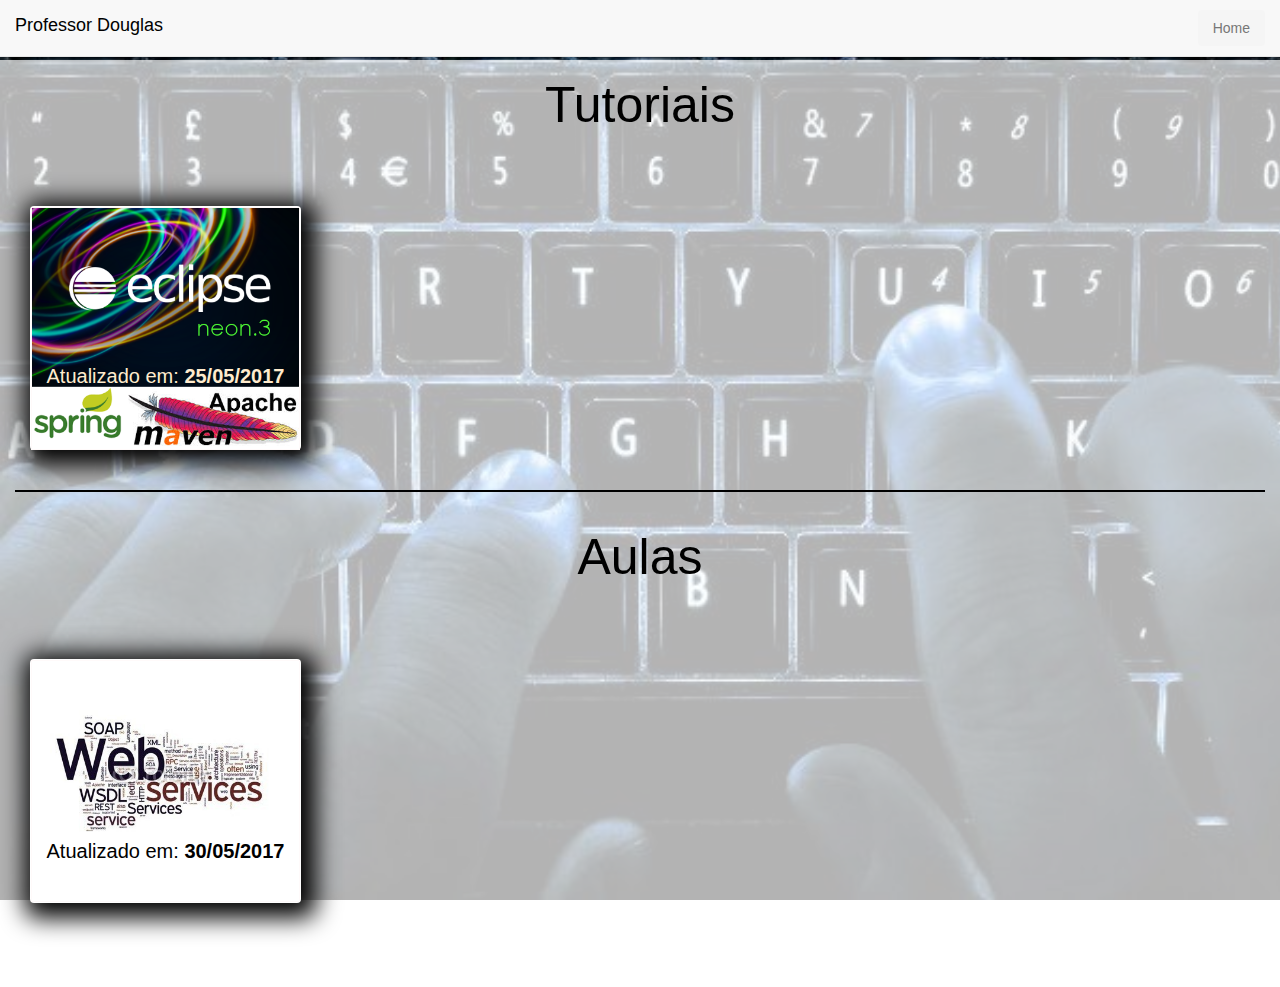
==== docs/index.html @ da86335d "Atualização do módulo 4" ====
<!DOCTYPE html>
<html>
    <head>
        <title>Professor Douglas Fernandes</title>
        <meta charset="utf-8">

        <!-- CSS padrão -->
		<link href='site_resources/css/default.css' rel="stylesheet" type="text/css">
		<!-- CSS Bootstrap -->
		<link href='site_resources/css/bootstrap.css' rel="stylesheet" type="text/css">
		<!-- CSS Font Awesome -->
		<link href='site_resources/css/font-awesome.css' rel="stylesheet" type="text/css">
		<!-- CSS jQuery-UI -->
		<link href='site_resources/js/jquery-ui.css' rel="stylesheet" type="text/css">
		<!-- CSS de animações -->
		<link href='site_resources/css/animate.css' rel="stylesheet" type="text/css">
		
		<!-- jQuery (necessário para plugins Bootstrap's JavaScript) --> 
		<script type="text/javascript" src='site_resources/js/jquery.js'></script>
		<!-- jQuery (necessário para plugins jQuery de gráficos) --> 
		<script type="text/javascript" src='site_resources/js/jquery-ui.js'></script>
		<!-- Inclua, a seguir, todos os plugins pré-compilados, ou inclua arquivos individuais assim que necessário --> 
		<script type="text/javascript" src='site_resources/js/bootstrap.js'></script>
		<!-- Script padrão do projeto --> 
		<script type="text/javascript" src='site_resources/js/default.js'></script>
		
		<!-- HTML5 shim e Respond.js para suporte a elementos e media queries no IE8 -->
		<!-- WARNING: Respond.js não funciona se tentar visualizar a página via file:// -->
		<!--[if lt IE 9]>
		      <script type="text/javascript" src="https://oss.maxcdn.com/html5shiv/3.7.2/html5shiv.min.js"></script>
		      <script type="text/javascript" src="https://oss.maxcdn.com/respond/1.4.2/respond.min.js"></script>
	    <![endif]-->

    </head>
    <body>
        <div class="imagem-de-fundo"></div>

		<nav class="navbar navbar-default navbar-fixed-top">
            <div class="container-fluid">
                <div class="navbar-header">
                    <a class="navbar-brand" href="index.html">
                        Professor Douglas
                    </a>
                </div>
                
                <div class="container-fluid navbar-right breadcrumb-margins">
                    <ol class="breadcrumb">
                        <li class="active">Home</li>
                    </ol>
                </div>
            </div>
        </nav>

        <div id="main" class="container-fluid">
			<div class="row div-100 titulo"><p>Tutoriais</p></div>
            <div id="tutoriais" class="row div-w-100">
				<div class="container-fluid">
					<div class="row item-row">
						<div class="col-md-3 div-100">
							<div id="item1" class="item panel div-100">
								<div class="panel-body item-panel-body div-100">
									<img class="imagem-do-item" src="site_resources/images/item1_background.png">
									<p id="tutorial_maven_spring" class="p-atualizado">Atualizado em: <b>25/05/2017</b></p>
									<p class="descricao-item escondido">Como fazer uma aplicação web Maven com framework Spring</p>
									<p class="descricao-item escondido"><a href="mavenwebstart.html">Acesse agora</a>
								</div>
							</div>
						</div>
					</div>
				</div>
            </div>
			<br>
			<hr>
			<div class="row div-100 titulo"><p>Aulas</p></div>
			<div id="aulas" class="row div-w-100">
				<div class="container-fluid">
					<div class="row item-row">
						<div class="col-md-3 div-100">
							<div id="item2" class="item panel div-100">
								<div class="panel-body item-panel-body div-100">
									<img class="imagem-do-item" src="site_resources/images/java4-webservices.png">
									<p id="aulas_java4_webservices" class="p-atualizado">Atualizado em: <b>30/05/2017</b></p>
									<p class="descricao-item escondido"><b>Módulo 4</b>: WebServices</p>
									<p class="descricao-item escondido"><a href="https://github.com/professordouglasfilho/aulasetutoriais/raw/master/aulas/modulo4/M%C3%B3dulo%204%20-%20Webservices.pptx">Acesse agora</a>
								</div>
							</div>
						</div>
					</div>
				</div>
			</div>
        </div>
    </body>
</html>
---- docs/site_resources/css/default.css ----
html{
    height: 100% !important;
}

body{
    background-color: darkgray;
    background-image: url(../images/background.png);
	text-align: center;
    background-repeat: no-repeat;
    background-size: cover;
    background-attachment: fixed;
    height: 100% !important;
    padding-top: 60px !important;
}

.imagem-de-fundo{
    background-color: white !important;
    width: 100% !important;
    opacity: 0.7 !important;
    z-index: -1 !important;
}

.navmenu{
    z-index: 2 !important;
    position: fixed !important;
    top: 0px !important;
    width: 100% !important;
    background-color: #f8f8f8 !important;
    padding-top: 15px;
    padding-bottom: 15px;
}

.navmenupath{
    float: left;
    margin-left: 15px;
}

#main{
    z-index: 1 !important;
    position: absolute !important;
    top: 60px !important;
    width: 100% !important;
}

img {
    text-align: center;
    width: 90%;
    margin-bottom: 25px;
    border: 1px solid snow !important;
}

p{
    padding-top: 10px;
    padding-bottom: 10px;
	font-size: 20px;
    color: black;
}

a{
    color: darkred !important;
    text-decoration: underline !important;
}

a:hover{
    text-decoration: none !important;
    color: black !important;
}

.passo {
    border: 1px solid snow !important;
    border-radius: 12px;
    margin-right: 41px;
    margin-left: 40px;
    margin-bottom: 30px;
    padding-top: 70px;
}

.item-row {
    margin-right: 38px !important;
    margin-left: 0px !important;
    float: left !important;
	margin-top: 45px !important;
	text-align: center !important;
	vertical-align: middle;
    height: 244px;
    width: 301px;
}

.item{
	box-shadow: 5px 5px 25px 10px black !important;
}

.escondido{
	display: none !important;
}

.item-panel-body {
    padding: 0px !important;
    width: 100%;
}

.div-100{
    width: 100%!important;
    height: 100%!important;
}

.div-w-100{
    width: 100%!important;
}

.div-h-100{
    height: 100%!important;
}

.p-atualizado{
    z-index: 1!important;
}

#tutorial_maven_spring{
    margin-top: -123px!important;
    color: blanchedalmond !important;
}

#aulas_java4_webservices{
    margin-top: -100px!important;
    color: black !important;
}

.imagem-do-item{
    width: 100% !important;
}

.descricao-item{
    margin-top: 35px!important;
    color: black!important;
}

.titulo{
    margin-right: 0px !important;
    margin-left: 0px !important;
}

.titulo p{
    font-size: 50px;
}

hr {
    color: black;
    background-color: black;
    border: 0.5px solid black !important;
}

.navbar-brand{
    color: black !important;
    text-decoration: none !important;
}

.breadcrumb-margins{
    margin-top: 10px;
    margin-bottom: -10px;
}
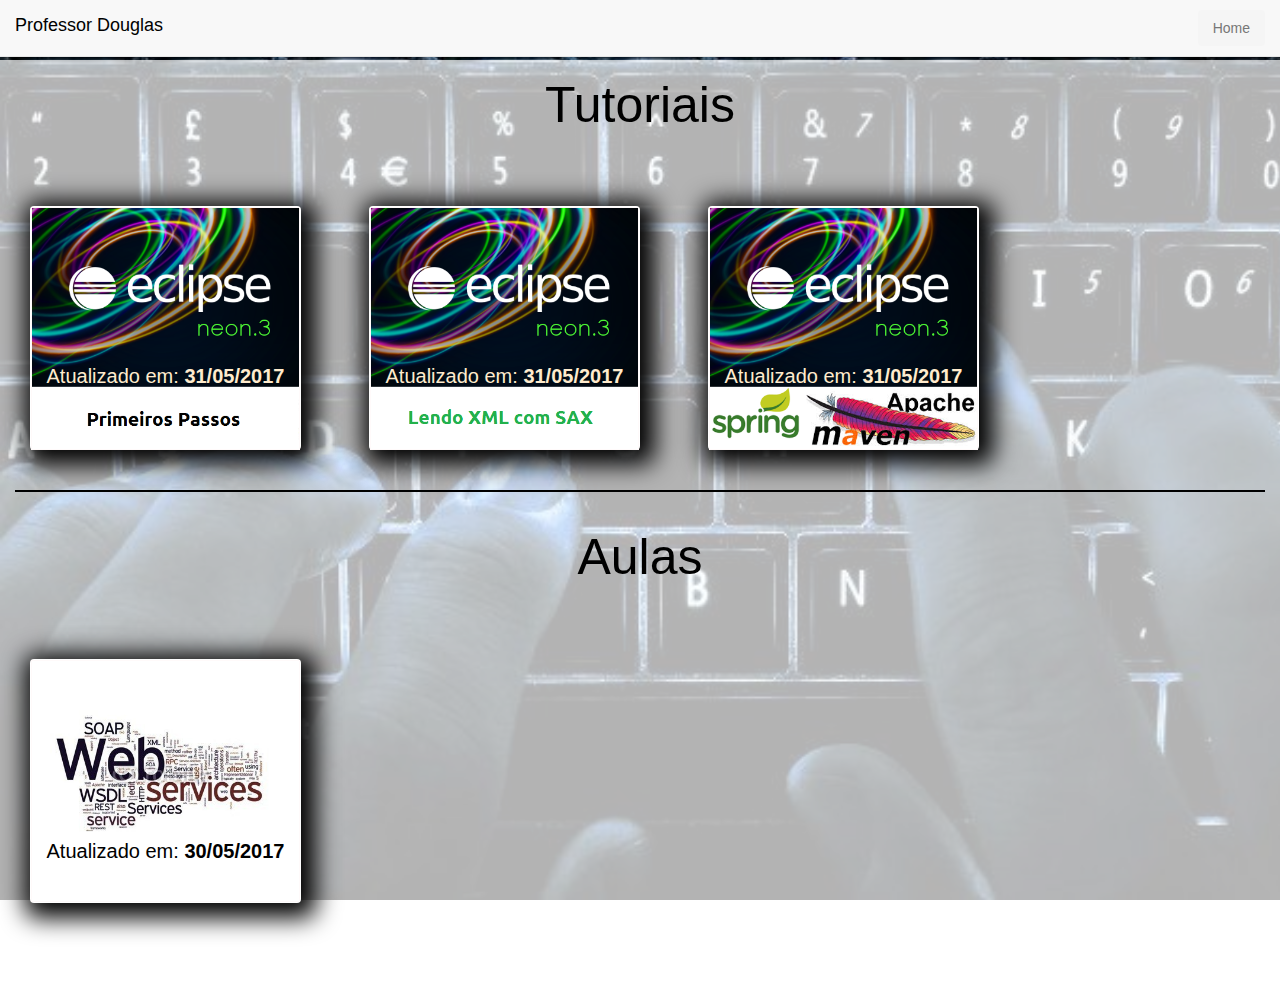
==== commit 87ff8407: "Atualizacao do site" ====
--- a/docs/index.html
+++ b/docs/index.html
@@ -57,12 +57,36 @@
 				<div class="container-fluid">
 					<div class="row item-row">
 						<div class="col-md-3 div-100">
-							<div id="item1" class="item panel div-100">
+							<div id="tut_item1" class="item panel div-100">
 								<div class="panel-body item-panel-body div-100">
-									<img class="imagem-do-item" src="site_resources/images/item1_background.png">
-									<p id="tutorial_maven_spring" class="p-atualizado">Atualizado em: <b>25/05/2017</b></p>
+									<img class="imagem-do-item" src="site_resources/images/tut_item1_background.png">
+									<p id="tutorial_maven_spring" class="p-atualizado">Atualizado em: <b>31/05/2017</b></p>
+									<p class="descricao-item escondido">Primeiros passos com Eclipse</p>
+									<p class="descricao-item escondido"><a href="tutoriais/firststeps.html">Acesse agora</a>
+								</div>
+							</div>
+						</div>
+					</div>
+					<div class="row item-row">
+						<div class="col-md-3 div-100">
+							<div id="tut_item2" class="item panel div-100">
+								<div class="panel-body item-panel-body div-100">
+									<img class="imagem-do-item" src="site_resources/images/tut_item2_background.png">
+									<p id="tutorial_maven_spring" class="p-atualizado">Atualizado em: <b>31/05/2017</b></p>
+									<p class="descricao-item escondido">Lendo XML com SAX</p>
+									<p class="descricao-item escondido"><a href="tutoriais/saxsample.html">Acesse agora</a>
+								</div>
+							</div>
+						</div>
+					</div>
+					<div class="row item-row">
+						<div class="col-md-3 div-100">
+							<div id="tut_item3" class="item panel div-100">
+								<div class="panel-body item-panel-body div-100">
+									<img class="imagem-do-item" src="site_resources/images/tut_item3_background.png">
+									<p id="tutorial_maven_spring" class="p-atualizado">Atualizado em: <b>31/05/2017</b></p>
 									<p class="descricao-item escondido">Como fazer uma aplicação web Maven com framework Spring</p>
-									<p class="descricao-item escondido"><a href="mavenwebstart.html">Acesse agora</a>
+									<p class="descricao-item escondido"><a href="tutoriais/mavenwebstart.html">Acesse agora</a>
 								</div>
 							</div>
 						</div>
@@ -76,7 +100,7 @@
 				<div class="container-fluid">
 					<div class="row item-row">
 						<div class="col-md-3 div-100">
-							<div id="item2" class="item panel div-100">
+							<div id="aulas_item1" class="item panel div-100">
 								<div class="panel-body item-panel-body div-100">
 									<img class="imagem-do-item" src="site_resources/images/java4-webservices.png">
 									<p id="aulas_java4_webservices" class="p-atualizado">Atualizado em: <b>30/05/2017</b></p>
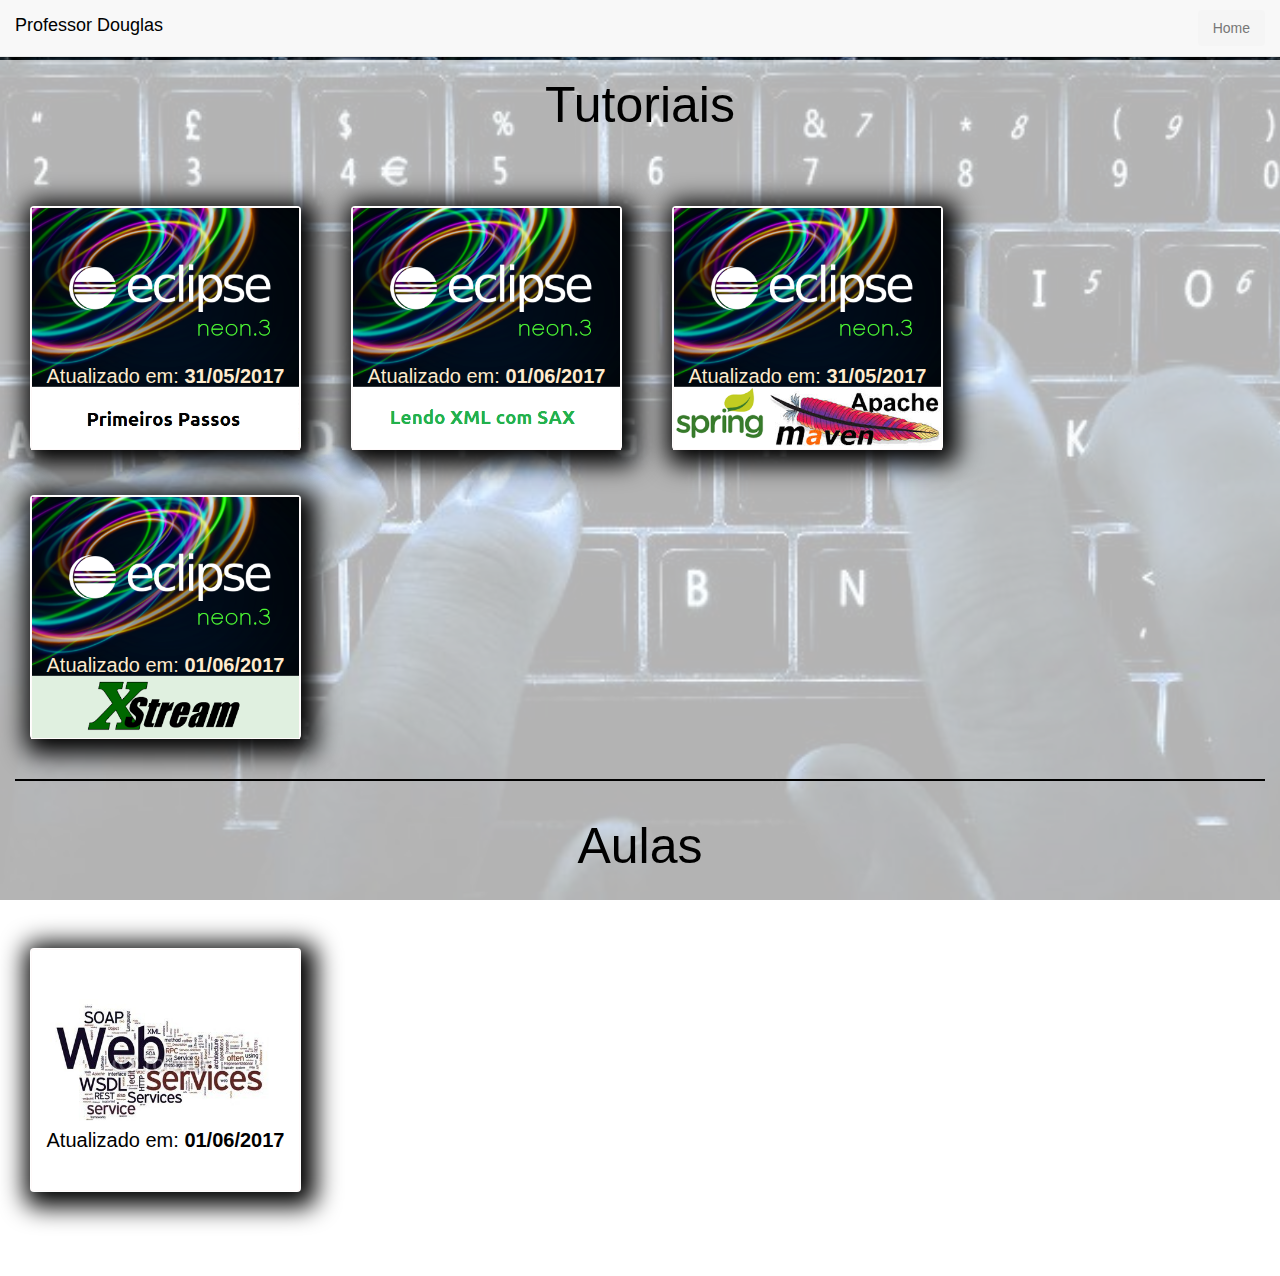
==== commit 5b426b5e: "Atualizacao das aulas e tutoriais" ====
--- a/docs/index.html
+++ b/docs/index.html
@@ -60,7 +60,7 @@
 							<div id="tut_item1" class="item panel div-100">
 								<div class="panel-body item-panel-body div-100">
 									<img class="imagem-do-item" src="site_resources/images/tut_item1_background.png">
-									<p id="tutorial_maven_spring" class="p-atualizado">Atualizado em: <b>31/05/2017</b></p>
+									<p id="tutorial_firststeps" class="p-atualizado">Atualizado em: <b>31/05/2017</b></p>
 									<p class="descricao-item escondido">Primeiros passos com Eclipse</p>
 									<p class="descricao-item escondido"><a href="tutoriais/firststeps.html">Acesse agora</a>
 								</div>
@@ -72,7 +72,7 @@
 							<div id="tut_item2" class="item panel div-100">
 								<div class="panel-body item-panel-body div-100">
 									<img class="imagem-do-item" src="site_resources/images/tut_item2_background.png">
-									<p id="tutorial_maven_spring" class="p-atualizado">Atualizado em: <b>31/05/2017</b></p>
+									<p id="tutorial_sax" class="p-atualizado">Atualizado em: <b>01/06/2017</b></p>
 									<p class="descricao-item escondido">Lendo XML com SAX</p>
 									<p class="descricao-item escondido"><a href="tutoriais/saxsample.html">Acesse agora</a>
 								</div>
@@ -91,6 +91,18 @@
 							</div>
 						</div>
 					</div>
+					<div class="row item-row">
+						<div class="col-md-3 div-100">
+							<div id="tut_item4" class="item panel div-100">
+								<div class="panel-body item-panel-body div-100">
+									<img class="imagem-do-item" src="site_resources/images/tut_item4_background.png">
+									<p id="tutorial_xstream" class="p-atualizado">Atualizado em: <b>01/06/2017</b></p>
+									<p class="descricao-item escondido">Como ler e escrever arquivos XML com XStream</p>
+									<p class="descricao-item escondido"><a href="tutoriais/xstreamsample.html">Acesse agora</a>
+								</div>
+							</div>
+						</div>
+					</div>
 				</div>
             </div>
 			<br>
@@ -103,7 +115,7 @@
 							<div id="aulas_item1" class="item panel div-100">
 								<div class="panel-body item-panel-body div-100">
 									<img class="imagem-do-item" src="site_resources/images/java4-webservices.png">
-									<p id="aulas_java4_webservices" class="p-atualizado">Atualizado em: <b>30/05/2017</b></p>
+									<p id="aulas_java4_webservices" class="p-atualizado">Atualizado em: <b>01/06/2017</b></p>
 									<p class="descricao-item escondido"><b>Módulo 4</b>: WebServices</p>
 									<p class="descricao-item escondido"><a href="https://github.com/professordouglasfilho/aulasetutoriais/raw/master/aulas/modulo4/M%C3%B3dulo%204%20-%20Webservices.pptx">Acesse agora</a>
 								</div>
--- a/docs/site_resources/css/default.css
+++ b/docs/site_resources/css/default.css
@@ -76,7 +76,7 @@
 }
 
 .item-row {
-    margin-right: 38px !important;
+    margin-right: 20px !important;
     margin-left: 0px !important;
     float: left !important;
 	margin-top: 45px !important;
@@ -114,9 +114,6 @@
 
 .p-atualizado{
     z-index: 1!important;
-}
-
-#tutorial_maven_spring{
     margin-top: -123px!important;
     color: blanchedalmond !important;
 }
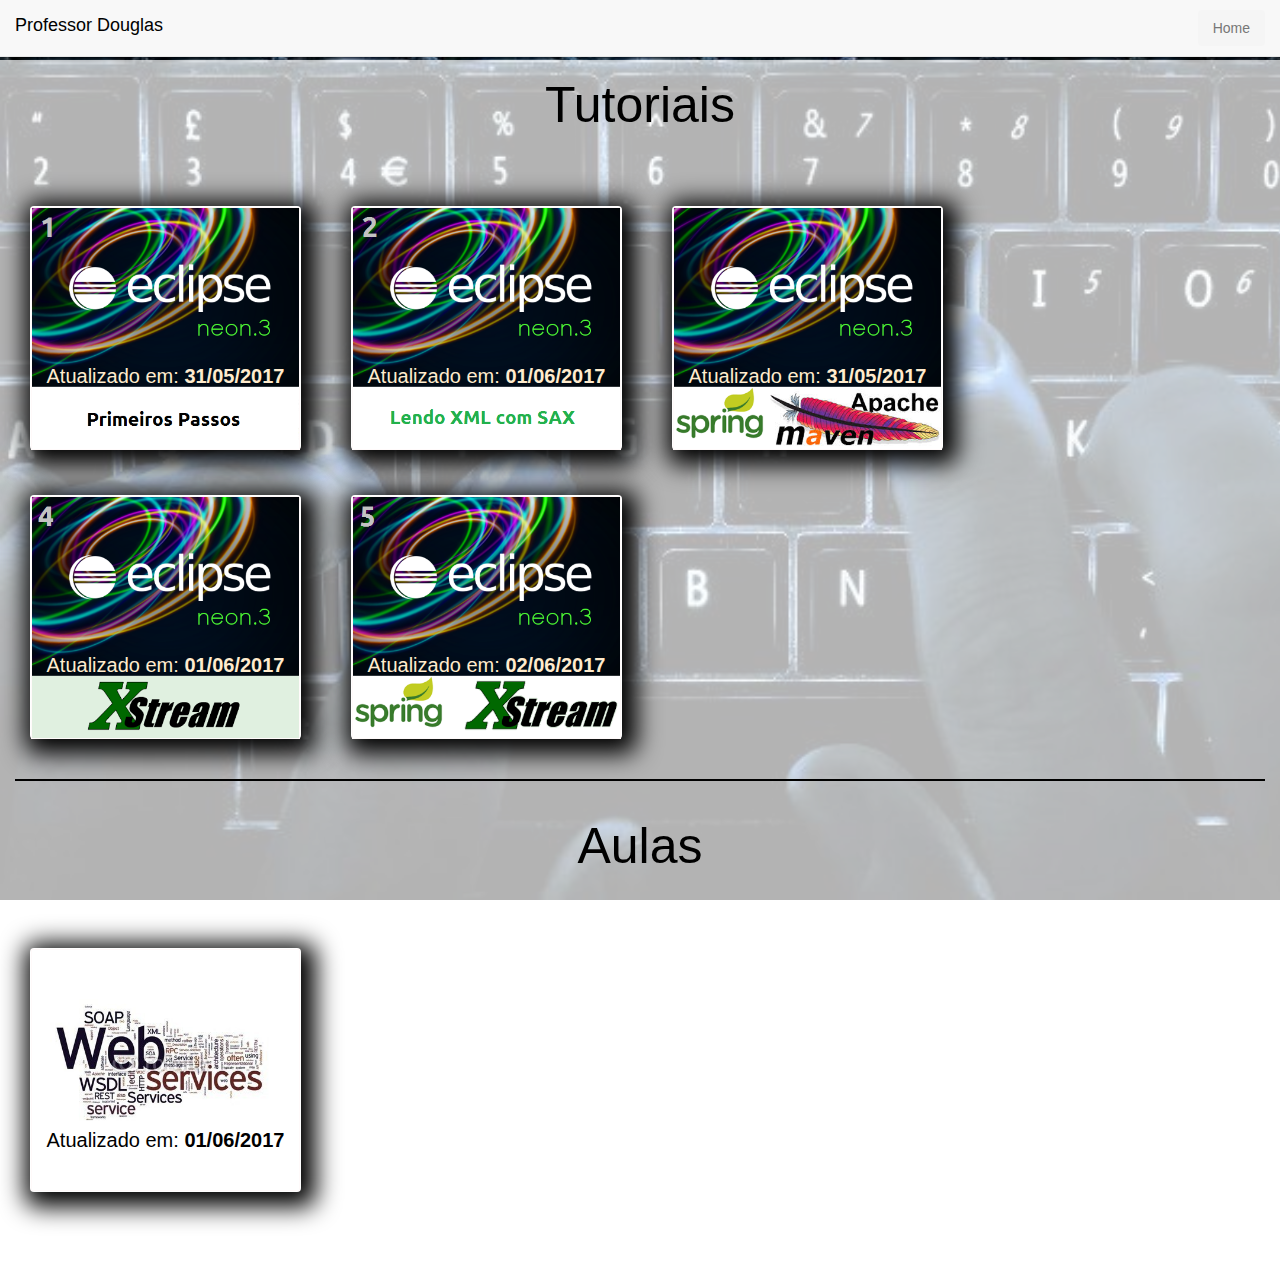
==== commit aecaa39a: "Atualizacao das aulas" ====
--- a/docs/index.html
+++ b/docs/index.html
@@ -103,6 +103,18 @@
 							</div>
 						</div>
 					</div>
+					<div class="row item-row">
+						<div class="col-md-3 div-100">
+							<div id="tut_item5" class="item panel div-100">
+								<div class="panel-body item-panel-body div-100">
+									<img class="imagem-do-item" src="site_resources/images/tut_item5_background.png">
+									<p id="tutorial_xstream_spring" class="p-atualizado">Atualizado em: <b>02/06/2017</b></p>
+									<p class="descricao-item escondido">Disponibilizar XML em uma URL com XStream</p>
+									<p class="descricao-item escondido"><a href="tutoriais/webxml.html">Acesse agora</a>
+								</div>
+							</div>
+						</div>
+					</div>
 				</div>
             </div>
 			<br>
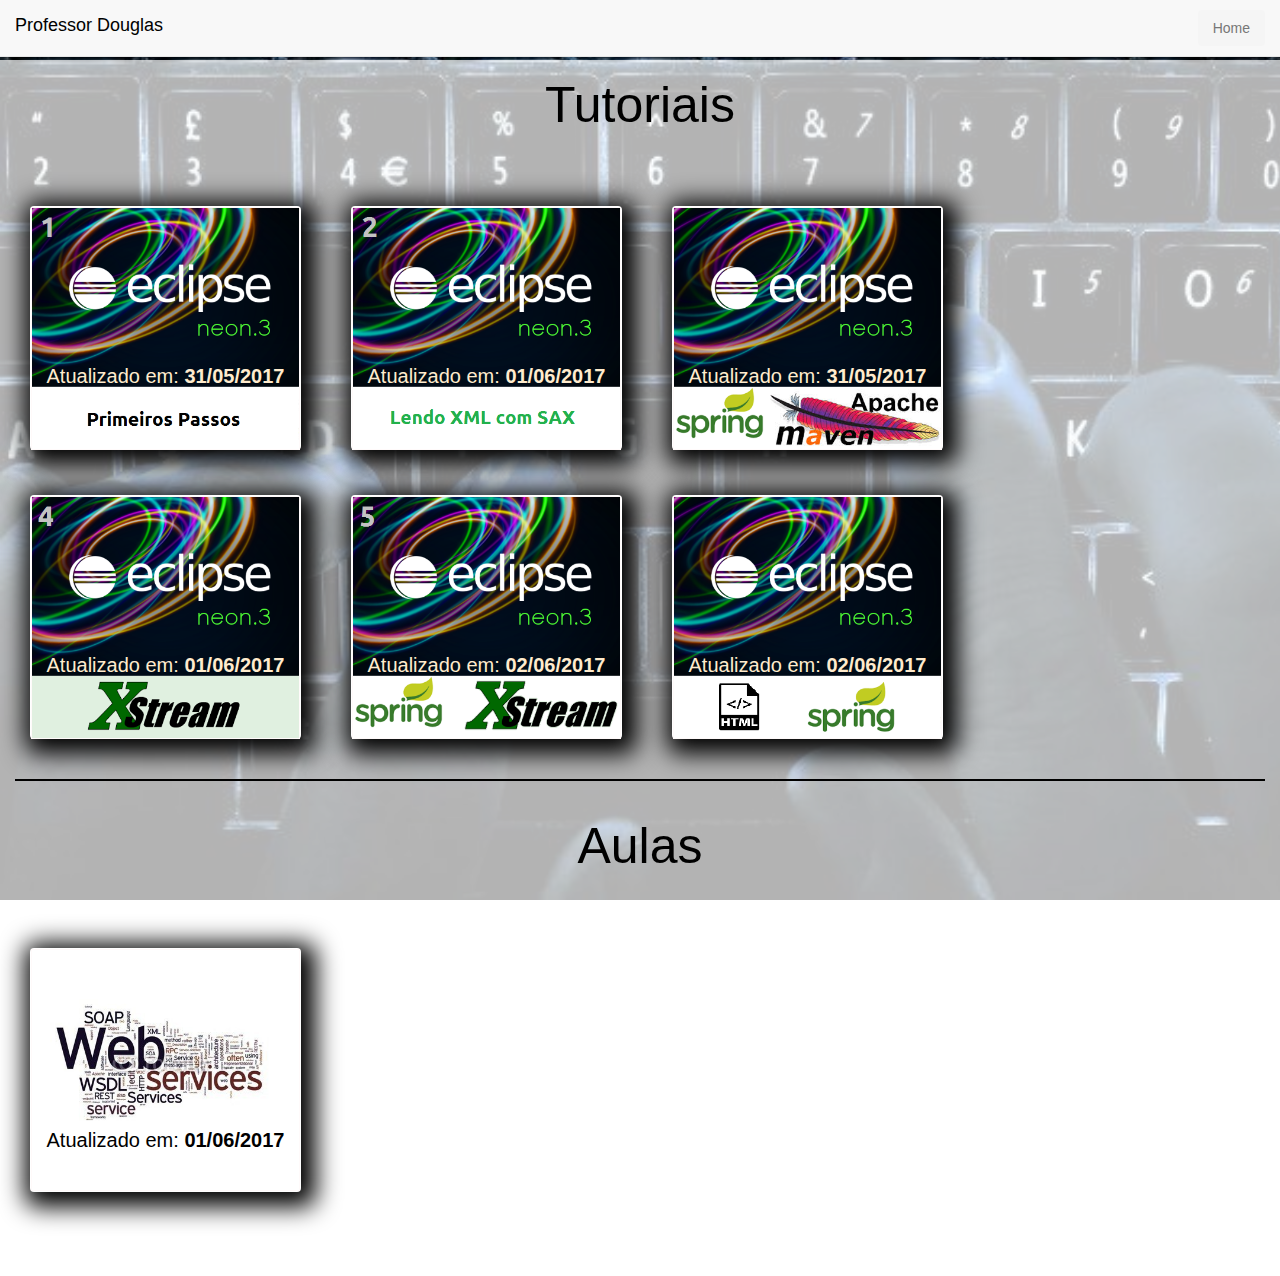
==== commit 0ab687db: "Atualização das aulas" ====
--- a/docs/index.html
+++ b/docs/index.html
@@ -115,6 +115,18 @@
 							</div>
 						</div>
 					</div>
+					<div class="row item-row">
+						<div class="col-md-3 div-100">
+							<div id="tut_item6" class="item panel div-100">
+								<div class="panel-body item-panel-body div-100">
+									<img class="imagem-do-item" src="site_resources/images/tut_item6_background.png">
+									<p id="tutorial_xstream_spring" class="p-atualizado">Atualizado em: <b>02/06/2017</b></p>
+									<p class="descricao-item escondido">Consumindo o XML disponível</p>
+									<p class="descricao-item escondido"><a href="tutoriais/frontconsumer.html">Acesse agora</a>
+								</div>
+							</div>
+						</div>
+					</div>
 				</div>
             </div>
 			<br>
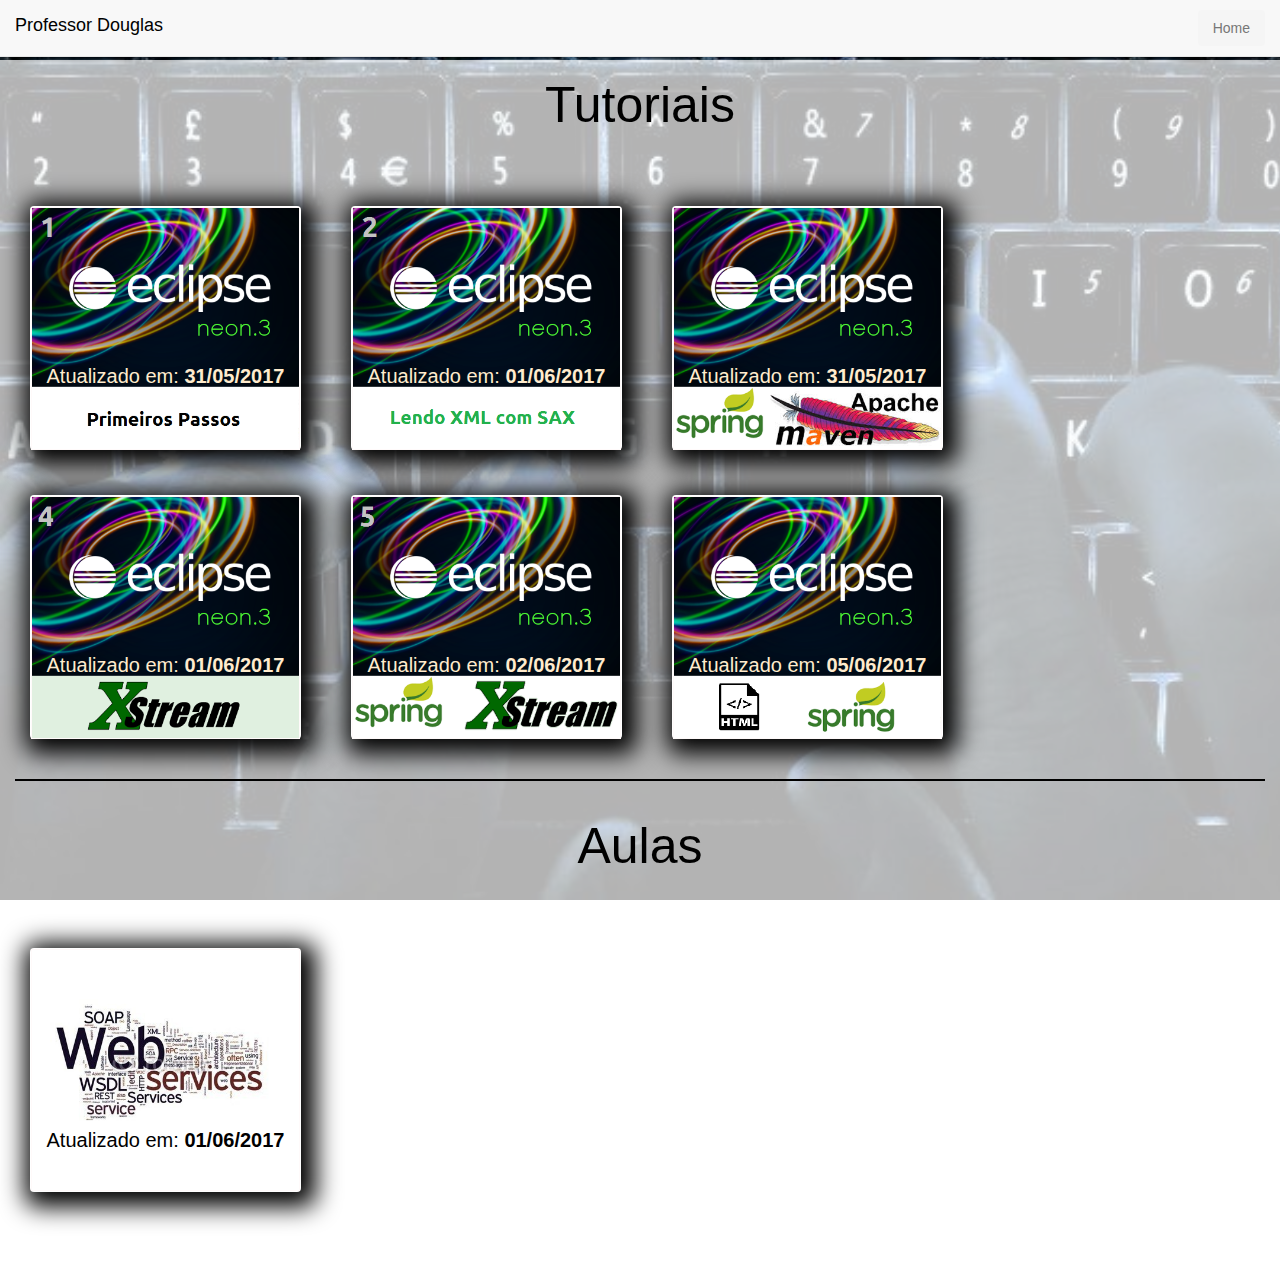
==== commit 68f94637: "atualizacao" ====
--- a/docs/index.html
+++ b/docs/index.html
@@ -120,7 +120,7 @@
 							<div id="tut_item6" class="item panel div-100">
 								<div class="panel-body item-panel-body div-100">
 									<img class="imagem-do-item" src="site_resources/images/tut_item6_background.png">
-									<p id="tutorial_xstream_spring" class="p-atualizado">Atualizado em: <b>02/06/2017</b></p>
+									<p id="tutorial_xstream_spring" class="p-atualizado">Atualizado em: <b>05/06/2017</b></p>
 									<p class="descricao-item escondido">Consumindo o XML disponível</p>
 									<p class="descricao-item escondido"><a href="tutoriais/frontconsumer.html">Acesse agora</a>
 								</div>
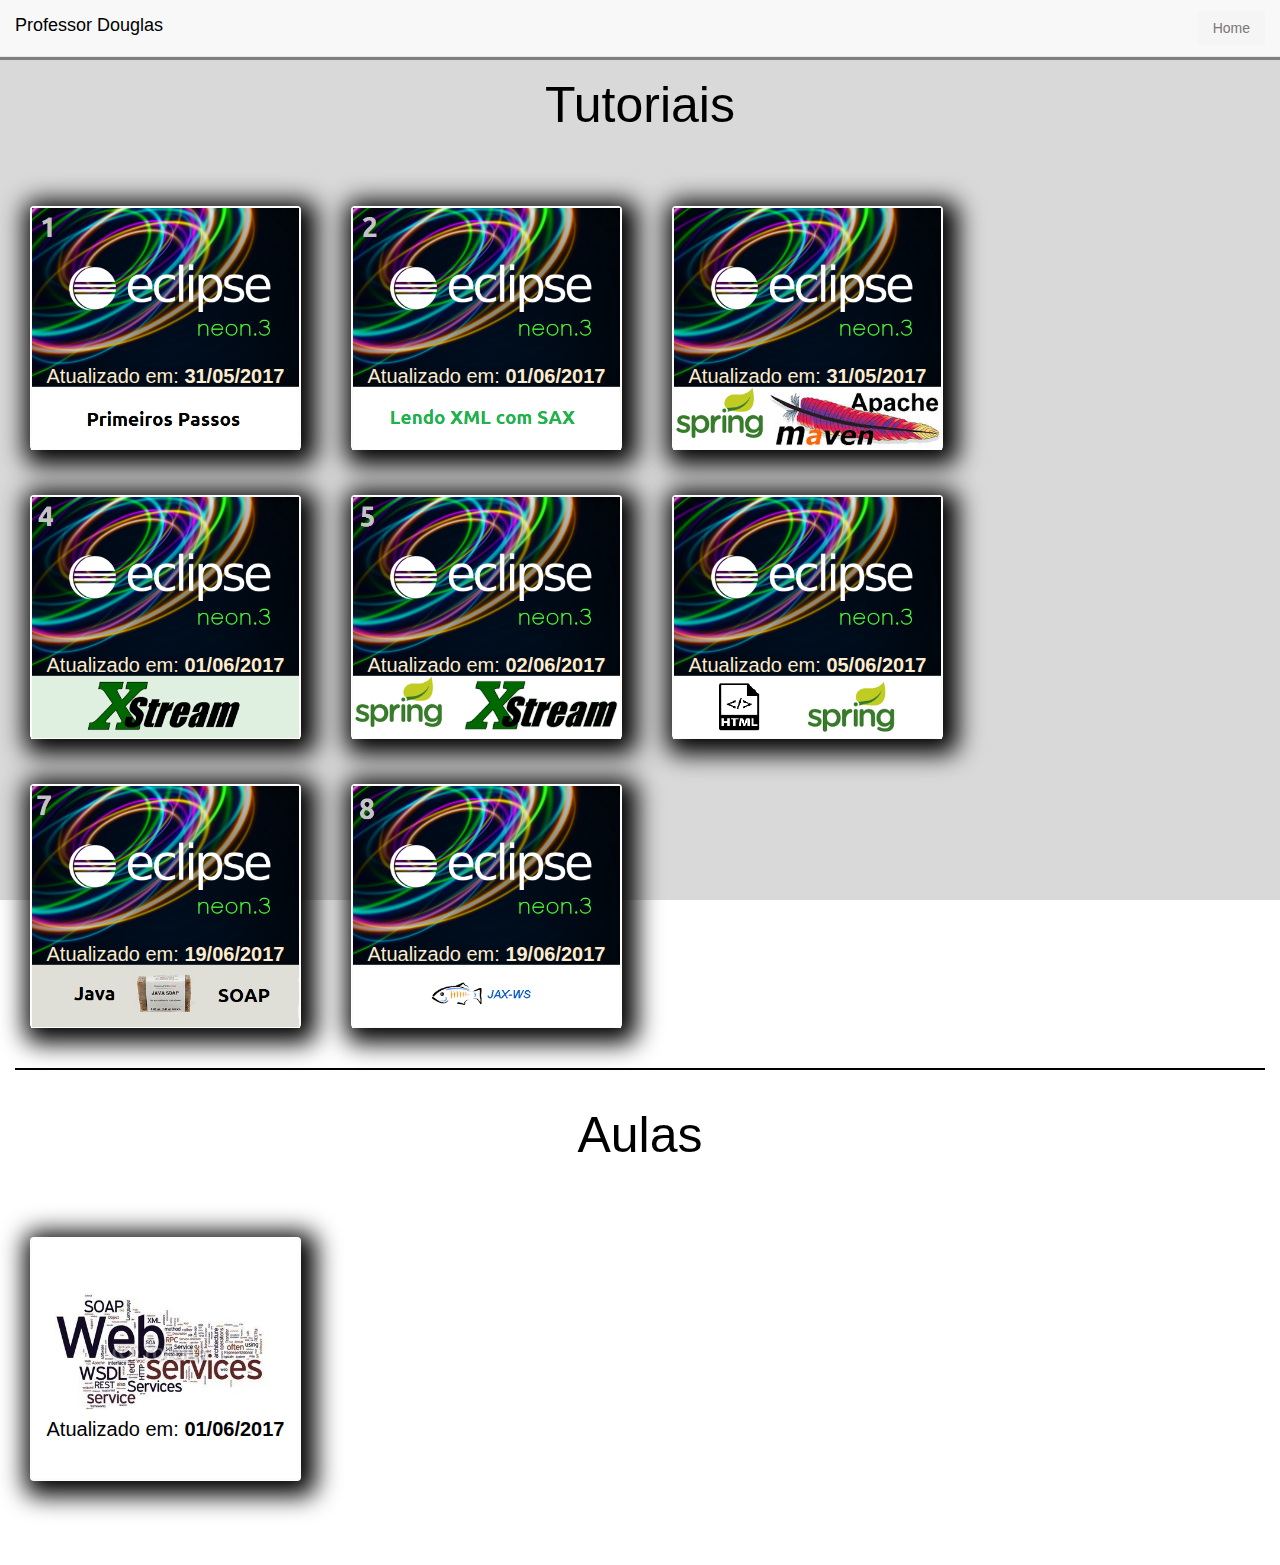
==== commit 1969f333: "atualização de tutorias de servidor e cliente webservice soap" ====
--- a/docs/index.html
+++ b/docs/index.html
@@ -120,9 +120,33 @@
 							<div id="tut_item6" class="item panel div-100">
 								<div class="panel-body item-panel-body div-100">
 									<img class="imagem-do-item" src="site_resources/images/tut_item6_background.png">
-									<p id="tutorial_xstream_spring" class="p-atualizado">Atualizado em: <b>05/06/2017</b></p>
+									<p id="tutorial_frontconsumer" class="p-atualizado">Atualizado em: <b>05/06/2017</b></p>
 									<p class="descricao-item escondido">Consumindo o XML disponível</p>
 									<p class="descricao-item escondido"><a href="tutoriais/frontconsumer.html">Acesse agora</a>
+								</div>
+							</div>
+						</div>
+					</div>
+					<div class="row item-row">
+						<div class="col-md-3 div-100">
+							<div id="tut_item7" class="item panel div-100">
+								<div class="panel-body item-panel-body div-100">
+									<img class="imagem-do-item" src="site_resources/images/tut_item7_background.png">
+									<p id="tutorial_soap" class="p-atualizado">Atualizado em: <b>19/06/2017</b></p>
+									<p class="descricao-item escondido">Criando um webservice SOAP</p>
+									<p class="descricao-item escondido"><a href="tutoriais/soap.html">Acesse agora</a>
+								</div>
+							</div>
+						</div>
+					</div>
+					<div class="row item-row">
+						<div class="col-md-3 div-100">
+							<div id="tut_item8" class="item panel div-100">
+								<div class="panel-body item-panel-body div-100">
+									<img class="imagem-do-item" src="site_resources/images/tut_item8_background.png">
+									<p id="tutorial_soap_client" class="p-atualizado">Atualizado em: <b>19/06/2017</b></p>
+									<p class="descricao-item escondido">Criando um client de webservice SOAP</p>
+									<p class="descricao-item escondido"><a href="tutoriais/soap-client.html">Acesse agora</a>
 								</div>
 							</div>
 						</div>
--- a/docs/site_resources/css/default.css
+++ b/docs/site_resources/css/default.css
@@ -155,4 +155,34 @@
 .breadcrumb-margins{
     margin-top: 10px;
     margin-bottom: -10px;
-}+}
+
+.codigo-java{
+    font-family: 'Segoe UI', Tahoma, Geneva, Verdana, sans-serif;
+    font-size: 132%;
+    background-color: white;
+    margin-left: 5%;
+    margin-right: 5%;
+    text-align: left;
+    font-weight: 500;
+}
+
+.java-import{
+    color: rgb(193, 58, 85);
+}
+
+.java-annotation{
+    color: rgb(100, 100, 100);
+}
+
+.java-constant{
+    color: rgb(58, 0, 192);
+}
+
+.java-static{
+    font-style: italic;
+}
+
+.java-string{
+    color: rgb(157, 58, 255);
+}
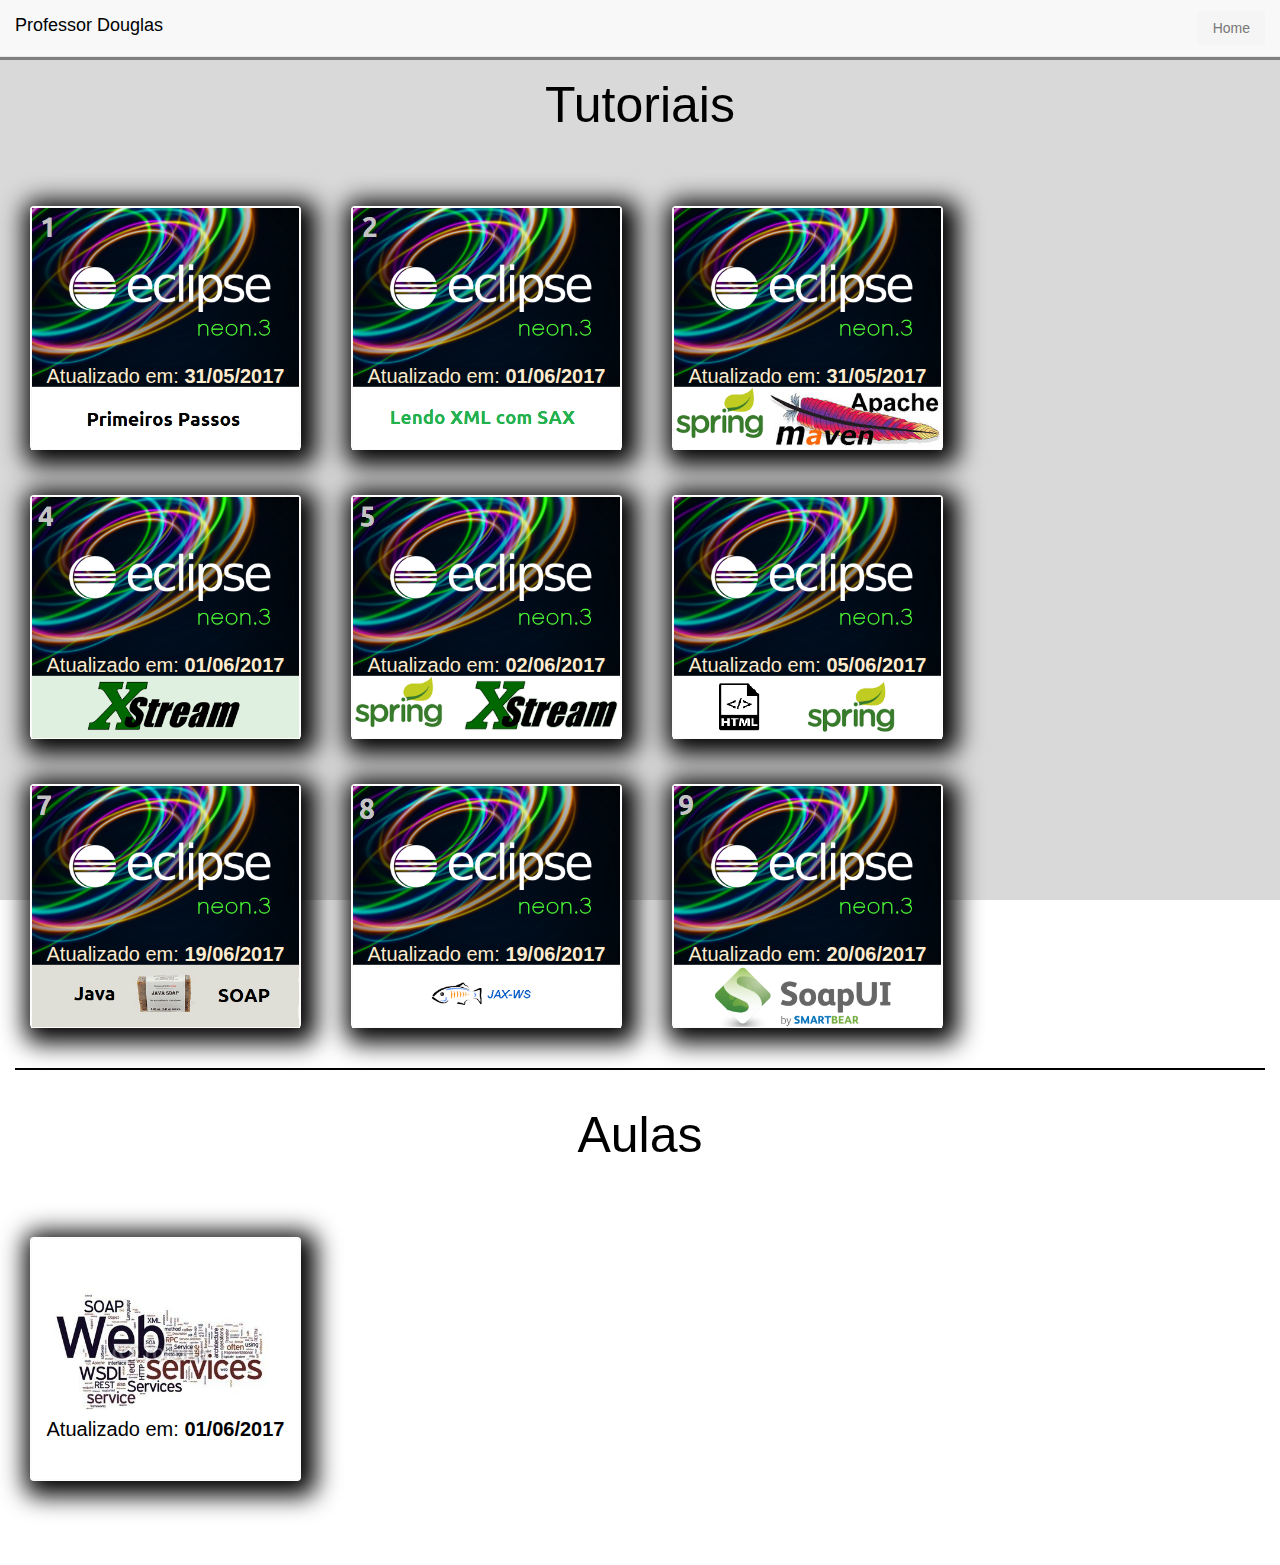
==== commit 57f02eac: "Atualização tutorial de teste de webservice soap com soap-ui" ====
--- a/docs/index.html
+++ b/docs/index.html
@@ -151,6 +151,18 @@
 							</div>
 						</div>
 					</div>
+					<div class="row item-row">
+						<div class="col-md-3 div-100">
+							<div id="tut_item9" class="item panel div-100">
+								<div class="panel-body item-panel-body div-100">
+									<img class="imagem-do-item" src="site_resources/images/tut_item9_background.png">
+									<p id="tutorial_soap_client" class="p-atualizado">Atualizado em: <b>20/06/2017</b></p>
+									<p class="descricao-item escondido">Testando serviço SOAP com SOAP-UI</p>
+									<p class="descricao-item escondido"><a href="tutoriais/soap-ui-soap.html">Acesse agora</a>
+								</div>
+							</div>
+						</div>
+					</div>
 				</div>
             </div>
 			<br>
